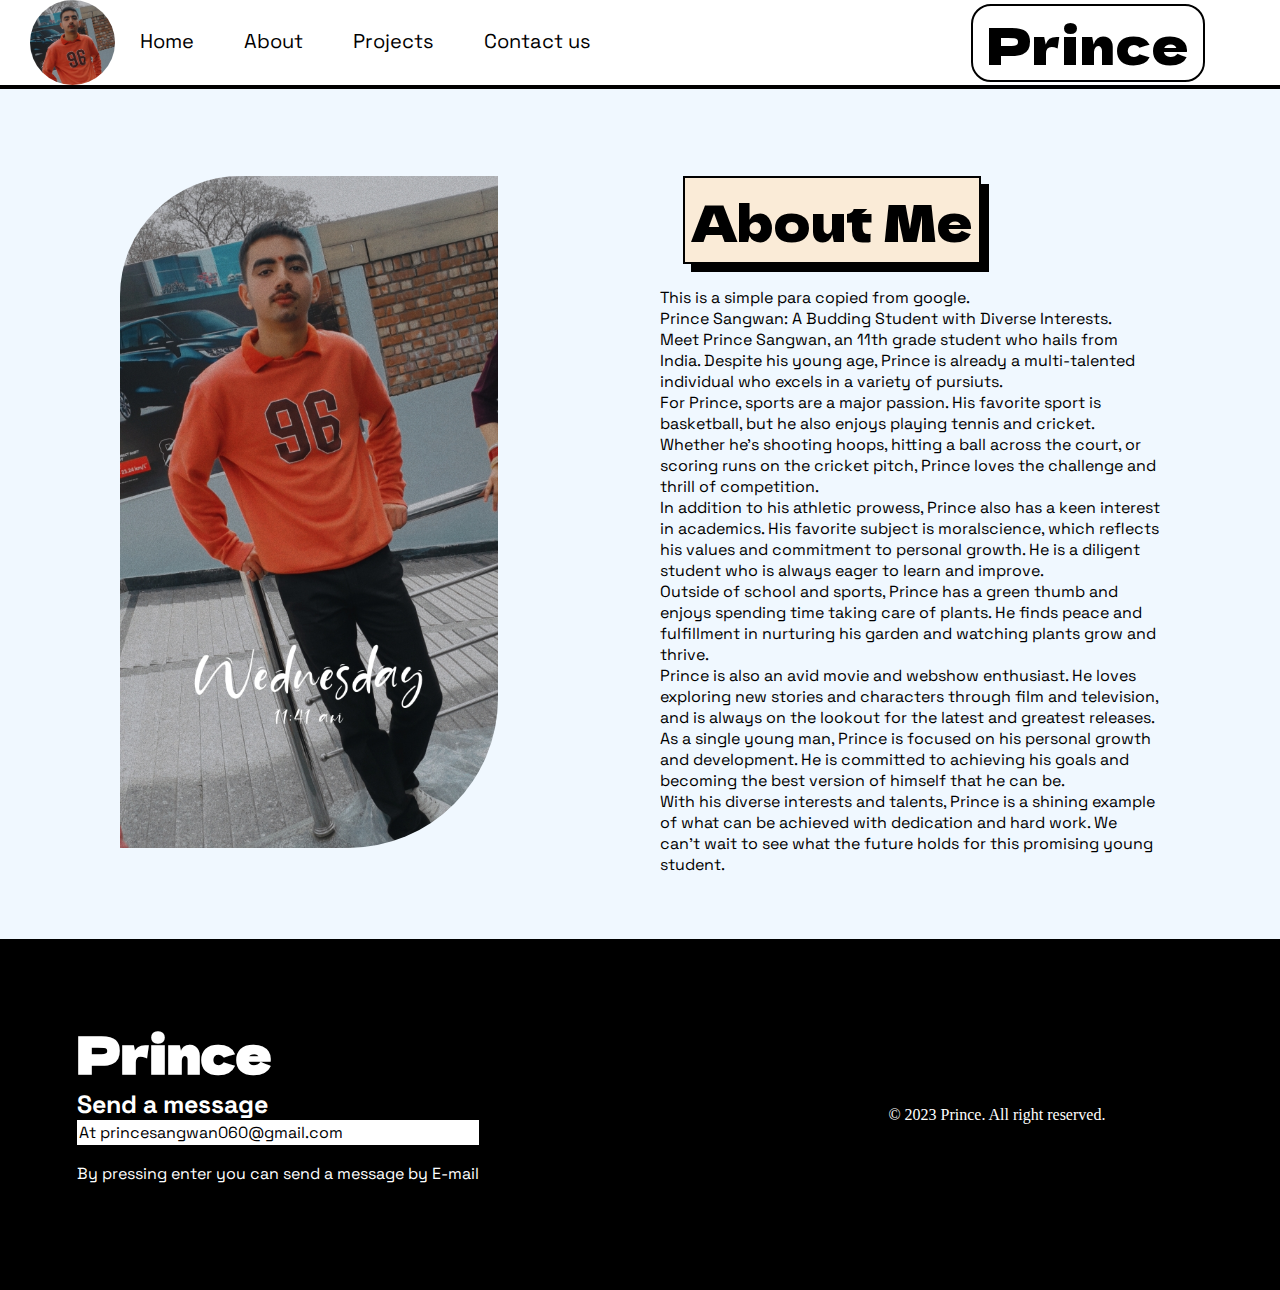
==== about.html @ b82b6ac5 "Add files via upload" ====
<!DOCTYPE html>
<html lang="en">
<head>
    <!--space font-->
    <link rel="preconnect" href="https://fonts.googleapis.com">
    <link rel="preconnect" href="https://fonts.gstatic.com" crossorigin>
    <link href="https://fonts.googleapis.com/css2?family=Dela+Gothic+One&family=Space+Grotesk:wght@300;400&family=Ubuntu:ital@1&display=swap" rel="stylesheet">
    <!--gota font-->
    
    <link rel="stylesheet" href="style.css">
    <meta charset="UTF-8">
    <meta http-equiv="X-UA-Compatible" content="IE=edge">
    <meta name="viewport" content="width=device-width, initial-scale=1.0">
    <title>Prince Sangwan</title>
    <link rel="preconnect" href="https://fonts.googleapis.com">
    <link rel="preconnect" href="https://fonts.gstatic.com" crossorigin>
    <link href="https://fonts.googleapis.com/css2?family=Dela+Gothic+One&family=Space+Grotesk:wght@300&family=Ubuntu:ital@1&display=swap" rel="stylesheet">
</head>


<body class="about-backgroundcolor">
    <nav class="navbar h-nav">
        <ul class="nav-list v-class">
            <div class="main-logo-img">
                <img src="img/prince.jpg" alt="prince-logo">
            </div>
           <li><a href="index.html">Home</a></li>
           <li><a href="about.html">About</a></li>
           <li><a href="project.html">Projects</a></li>
           <li><a href="contact.html">Contact us</a></li>
        </ul>
        <div class="right-nav v-class" >
            <span>Prince</span>
        </div>
        <div class="burger">
            <div class="line"></div>
            <div class="line"></div>
            <div class="line"></div>
        </div>
    </nav>




    <div class="about-main-content-section">
        <div class="about-main-img-div">
            <img src="img/princefull.jpg" alt="main-img" class="about-main-prince-img">
        </div>
        <div>
            <button class="about-main-button">About Me</button>
            <p class="about-main-text"> This is a simple para copied from google. <br> Prince Sangwan:    A          Budding  Student with Diverse Interests. <br>
                Meet Prince Sangwan, an 11th grade student who hails from India. Despite his young age, Prince is already a multi-talented individual who excels in a variety of pursiuts. <br>
                For Prince, sports are a major passion. His favorite sport is basketball, but he also enjoys playing tennis and cricket. Whether he's shooting hoops, hitting a ball across the court, or scoring runs on the cricket pitch, Prince loves the challenge and thrill of competition. <br>
                In addition to his athletic prowess, Prince also has a keen interest in academics. His favorite subject is moralscience, which reflects his values and commitment to personal growth. He is a diligent student who is always eager to learn and improve. <br>
                Outside of school and sports, Prince has a green thumb and enjoys spending time taking care of plants. He finds peace and fulfillment in nurturing his garden and watching plants grow and thrive. <br>
                Prince is also an avid movie and webshow enthusiast. He loves exploring new stories and characters through film and television, and is always on the lookout for the latest and greatest releases. <br>
                As a single young man, Prince is focused on his personal growth and development. He is committed to achieving his goals and becoming the best version of himself that he can be. <br>
                With his diverse interests and talents, Prince is a shining example of what can be achieved with dedication and hard work. We can't wait to see what the future holds for this promising young student.</p>
        </div>
    </div>

    <footer class="main-foot">
        <div class="one-footer">
            <h2 class="prince-footer-name">Prince</h2>
            <h3 class="send-message-text">Send a message</h3>
            <a href="#"   class="send-message-email" >At princesangwan060@gmail.com</a>
            <br>
            <p class="send-message-tutorial-text">By pressing enter you can send a message by E-mail</p>
        </div>
        <div class="reserved-text">
            <p>© 2023 Prince. All right reserved.</p>
        </div>
    </footer>












    <script src="resp.js"></script>
</body>
</html>
---- style.css ----
*{
    margin:0;
    padding: 0;
    
}
/* navigation bar */
.main-logo-img{
    display: flex;
    margin-left: 30px;
}
.main-logo-img img{
    width: 85px;
    border-radius: 60px;
}
.right-nav{
    display: flex;
    justify-content: center;
    align-items: center;
    width: 30%;
    
}
.right-nav span{
    color: black;
    width: 230px;
    font-size: 51px;
    text-align: center;
    margin: 0px 50px;
    /* padding: 1px 2px; */
    border: 2px solid black;
    border-radius: 20px;
    font-family:dela gothic one, Arial, Helvetica, sans-serif;
}
.navbar{
    background-color: #fff;
    display: flex;
    border-bottom: 4px solid black;
}
.nav-list{
    display: flex;
    width: 70%;
}
.nav-list li{
    list-style: none;
    padding: 28px 25px;
}
.nav-list li a{
    text-decoration: none;
    color: black;
    font-family: space grotesk;
    font-size: 20px;
}
.nav-list li a:hover{
    box-shadow: 0px 4px;
    transition: 0.3s;
}
.main-content{
    background-color: bisque;
}

/* body section */
.mountain-img{
    width: 400px;
    border-bottom-right-radius: 100px;
    

}

.mountain-img-text{
    font-family: 'Dela Gothic One';
    font-size: 70px;
}
.mountain-img-text-small{

}
.main-con{
    display: flex;
    justify-content: space-evenly;
    align-items: center;
    max-width: 80%;
    margin: auto;
    flex-direction: column;
    
}
.main-main-content{
    display: flex;
    justify-content: space-evenly;
    align-items: center;
    max-width: 80%;
    margin: 7%;
    
}

.btn-enter{
    font-family: 'Dela Gothic One';
    border: 2px solid black;
    padding: 5px;
    background-color: aliceblue;
    box-shadow: 5px 5px;
    margin: 18px;
    font-size: 23px;
    cursor: pointer;
    color: black;
}
.btn-enter:hover{
    box-shadow: 9px 9px ;
    transition: 0.4s;
}

.main-foot{
    background-color: black;
    display: flex;
    /* flex-direction: column; */
    
}
.one-footer{
    display: flex;
    flex-direction: column;
    margin: 6%;
}
.prince-footer-name{
    color: white;
    font-family: dela gothic one;
    font-size: 50px;
}

.send-message-text{
    color: white;
    font-family: 'Space Grotesk';
    font-size: 25px;
}

.send-message-email{
    color: black;
    text-decoration: none;
    font-family: 'Space Grotesk';
    background-color: white;
    padding: 2px;
}

.send-message-tutorial-text{
    color: white;
    font-family: 'Space Grotesk';
}
.reserved-text{
    margin: 13%;
    margin-left: 26%;
}
.reserved-text p{
    color: white;
}

/* css for about page */

.about-main-content-section{
    display: flex;
    justify-content: center;
    align-items: center;
    margin: 5%;
}

.about-backgroundcolor{
    background-color:aliceblue;
}

.about-main-prince-img{
    border-bottom-right-radius: 150px;
    border-top-left-radius: 120px;
    width: 70%;
}

.about-main-img-div{
    /* margin: 5%; */
}

.about-main-button{
    font-family: dela gothic one;
    font-size: 50px;
    border: 2px solid;
    background-color: antiquewhite;
    padding: 6px;
    box-shadow: 8px 8px;
    margin: 23px;
}

.about-main-text{
    font-family: space grotesk;
    width: 500px;
}


/* css for projects page  */

.project-background-color{
    background-color: aqua;

}

.project-button-margin{
    display: flex;
    justify-content: center;
    align-items: center;
    margin: 50px;
}

.project-button-none{
    font-family: 'Dela Gothic One';
    border: 2px solid black;
    background-color: antiquewhite;
    font-size: 124px;
    box-shadow: 12px 12px;
}


/* css for contact page  */


.contact-main-div{
    display: flex;
    justify-content: center;
}


.contact-emial-button{
    font-family: 'Dela Gothic One';
    border: 2px solid black;
    font-size: 70px;
    padding: 0 6px;
    margin: 45px 0;
    box-shadow: 12px 12px;
}

.contact-email-address{
    border: 2px solid #f5eeee;
    background-color: aliceblue;
    border-radius: 12px;
    padding: 6px;
    font-size: 18px;
}

.contact-email-sec-main-div{
    display: flex;
    justify-content: center;
    margin: 1%;
}

.contact-main-send-button-sec {
    font-family: 'Dela Gothic One';
    border: 2px solid black;
    font-size: 16px;
    padding: 5px;
    background-color: bisque;
    box-shadow: 5px 5px;
    color: black;
}











/* media quorey for home section  */
@media only screen and (max-width:1153px){
    .nav-list{
        flex-direction: column;
        margin: auto;
    }
    .navbar{
        flex-direction: column;
        transition: all 0.5s ease-out;
        height: 550px;
        margin: auto;
    }
    .right-nav{
        flex-direction: column;
        margin: auto;
    }
    .burger{
        display: block;
        position: absolute;
        cursor: pointer;
        right: 5%;
        top: 15px;
    }
    .line {
        width: 33px;
        background-color: black;
        height: 4px;
        margin: 3px 3px;
    }
    .h-nav{
        height: 50px;
    }
    .v-class{
        opacity: 0;
    }
    .main-main-content{
        flex-direction: column;
        max-width: 78%;
        margin: 2px;
    }
    .main-foot{
        flex-direction: column;
        margin: 0;
        
    }
    .main-con{
        max-width: fit-content;

    }
    .mountain-img-text{
        font-size: 63px;
    }
    .mountain-img{
        width: 390px;
        border-bottom-right-radius: 100px;
        
    
    }
    .about-main-content-section{
        flex-direction: column;
    }
    .about-main-text{
        width: 100%;
    }
    .about-main-prince-img{
        width: 100%;
    }
    .project-button-none{
        font-size: 110px;
    }
    .contact-email-sec-main-div{
        margin: 3%;
    }
    
    
}
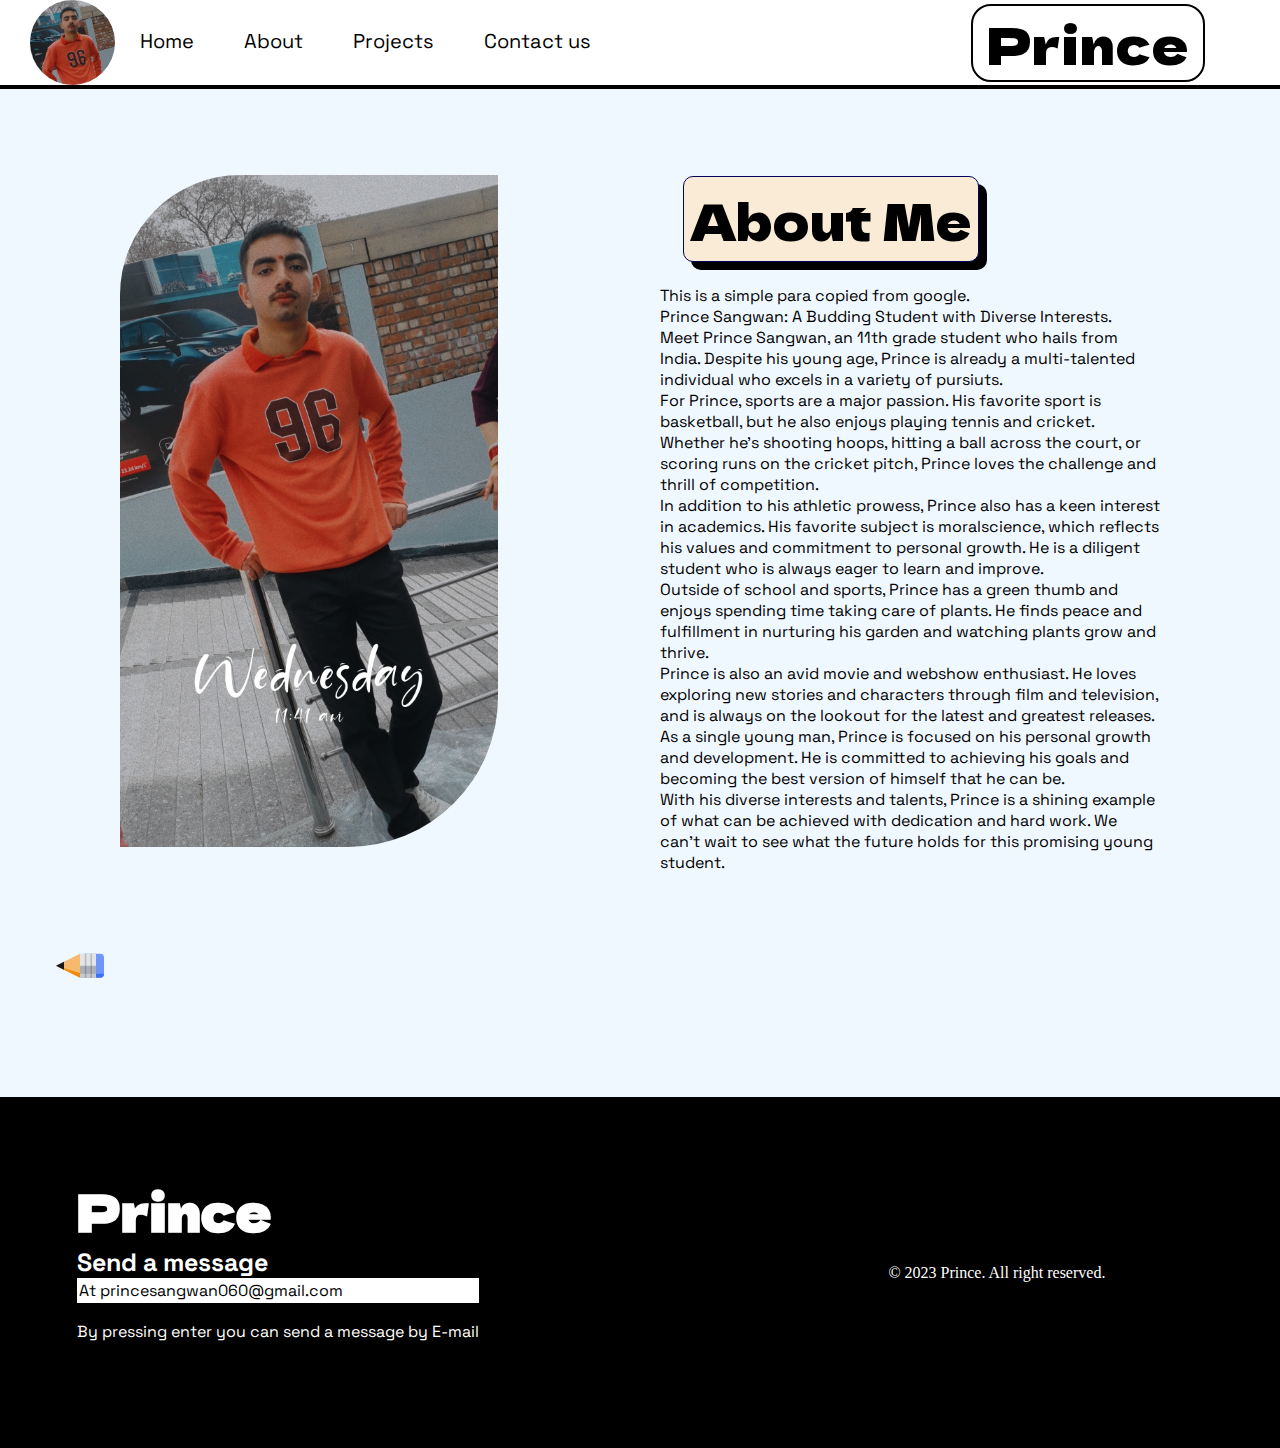
==== commit 386eb598: "Add files via upload" ====
--- a/about.html
+++ b/about.html
@@ -59,6 +59,43 @@
         </div>
     </div>
 
+
+    <div>
+        <svg xmlns="http://www.w3.org/2000/svg" height="200px" width="200px" viewBox="0 0 200 200" class="pencil">
+            <defs>
+                <clipPath id="pencil-eraser">
+                    <rect height="30" width="30" ry="5" rx="5"></rect>
+                </clipPath>
+            </defs>
+            <circle transform="rotate(-113,100,100)" stroke-linecap="round" stroke-dashoffset="439.82" stroke-dasharray="439.82 439.82" stroke-width="2" stroke="currentColor" fill="none" r="70" class="pencil__stroke"></circle>
+            <g transform="translate(100,100)" class="pencil__rotate">
+                <g fill="none">
+                    <circle transform="rotate(-90)" stroke-dashoffset="402" stroke-dasharray="402.12 402.12" stroke-width="30" stroke="hsl(223,90%,50%)" r="64" class="pencil__body1"></circle>
+                    <circle transform="rotate(-90)" stroke-dashoffset="465" stroke-dasharray="464.96 464.96" stroke-width="10" stroke="hsl(223,90%,60%)" r="74" class="pencil__body2"></circle>
+                    <circle transform="rotate(-90)" stroke-dashoffset="339" stroke-dasharray="339.29 339.29" stroke-width="10" stroke="hsl(223,90%,40%)" r="54" class="pencil__body3"></circle>
+                </g>
+                <g transform="rotate(-90) translate(49,0)" class="pencil__eraser">
+                    <g class="pencil__eraser-skew">
+                        <rect height="30" width="30" ry="5" rx="5" fill="hsl(223,90%,70%)"></rect>
+                        <rect clip-path="url(#pencil-eraser)" height="30" width="5" fill="hsl(223,90%,60%)"></rect>
+                        <rect height="20" width="30" fill="hsl(223,10%,90%)"></rect>
+                        <rect height="20" width="15" fill="hsl(223,10%,70%)"></rect>
+                        <rect height="20" width="5" fill="hsl(223,10%,80%)"></rect>
+                        <rect height="2" width="30" y="6" fill="hsla(223,10%,10%,0.2)"></rect>
+                        <rect height="2" width="30" y="13" fill="hsla(223,10%,10%,0.2)"></rect>
+                    </g>
+                </g>
+                <g transform="rotate(-90) translate(49,-30)" class="pencil__point">
+                    <polygon points="15 0,30 30,0 30" fill="hsl(33,90%,70%)"></polygon>
+                    <polygon points="15 0,6 30,0 30" fill="hsl(33,90%,50%)"></polygon>
+                    <polygon points="15 0,20 10,10 10" fill="hsl(223,10%,10%)"></polygon>
+                </g>
+            </g>
+        </svg>
+    </div>
+
+
+
     <footer class="main-foot">
         <div class="one-footer">
             <h2 class="prince-footer-name">Prince</h2>
--- a/style.css
+++ b/style.css
@@ -90,7 +90,7 @@
     
 }
 
-.btn-enter{
+/* .btn-enter{
     font-family: 'Dela Gothic One';
     border: 2px solid black;
     padding: 5px;
@@ -100,11 +100,140 @@
     font-size: 23px;
     cursor: pointer;
     color: black;
-}
-.btn-enter:hover{
+} */
+/* .btn-enter:hover{
     box-shadow: 9px 9px ;
     transition: 0.4s;
-}
+} */
+
+.btn-enter {
+  background: transparent;
+  color: #fff;
+  font-size: 17px;
+  text-transform: uppercase;
+  font-weight: 600;
+  border: none;
+  padding: 20px 30px;
+  perspective: 30rem;
+  border-radius: 10px;
+  box-shadow: 0 5px 15px rgba(0, 0, 0, 0.308);
+  text-decoration: none;
+}
+
+.btn-enter::before {
+  content: '';
+  display: block;
+  position: absolute;
+  width: 100%;
+  height: 100%;
+  top: 0;
+  left: 0;
+  border-radius: 10px;
+  background: linear-gradient(320deg, rgba(0, 140, 255, 0.678), rgba(64, 120, 184, 0.308));
+  z-index: 1;
+  transition: background 3s;
+}
+
+.btn-enter:hover::before {
+  animation: rotate 1s;
+  transition: all .5s;
+}
+
+@keyframes rotate {
+  0% {
+    transform: rotateY(180deg);
+  }
+
+  100% {
+    transform: rotateY(360deg);
+  }
+}
+
+
+.cube-loader {
+    position: relative;
+  /* u can choose any size */
+    width: 75px;
+    height: 75px;
+    transform-style: preserve-3d;
+    transform: rotateX(-30deg);
+    animation: animate 4s linear infinite;
+  }
+  
+  @keyframes animate {
+    0% {
+      transform: rotateX(-30deg) rotateY(0);
+    }
+  
+    100% {
+      transform: rotateX(-30deg) rotateY(360deg);
+    }
+  }
+  
+  .cube-loader .cube-wrapper {
+    position: absolute;
+    width: 100%;
+    height: 100%;
+    /* top: 0;
+    left: 0; */
+    transform-style: preserve-3d;
+  }
+  
+  .cube-loader .cube-wrapper .cube-span {
+    position: absolute;
+    width: 100%;
+    height: 100%;
+    /* top: 0;
+    left: 0; */
+                                       /* width 75px / 2 = 37.5px */
+    transform: rotateY(calc(90deg * var(--i))) translateZ(37.5px);
+    background: linear-gradient(
+      to bottom,
+      hsl(330, 3.13%, 25.1%) 0%,
+      hsl(177.27, 21.71%, 32.06%) 5.5%,
+      hsl(176.67, 34.1%, 36.88%) 12.1%,
+      hsl(176.61, 42.28%, 40.7%) 19.6%,
+      hsl(176.63, 48.32%, 43.88%) 27.9%,
+      hsl(176.66, 53.07%, 46.58%) 36.6%,
+      hsl(176.7, 56.94%, 48.91%) 45.6%,
+      hsl(176.74, 62.39%, 50.91%) 54.6%,
+      hsl(176.77, 69.86%, 52.62%) 63.4%,
+      hsl(176.8, 76.78%, 54.08%) 71.7%,
+      hsl(176.83, 83.02%, 55.29%) 79.4%,
+      hsl(176.85, 88.44%, 56.28%) 86.2%,
+      hsl(176.86, 92.9%, 57.04%) 91.9%,
+      hsl(176.88, 96.24%, 57.59%) 96.3%,
+      hsl(176.88, 98.34%, 57.93%) 99%,
+      hsl(176.89, 99.07%, 58.04%) 100%
+    );
+  }
+  
+  .cube-top {
+    position: absolute;
+    width: 75px;
+    height: 75px;
+    background: hsl(330, 3.13%, 25.1%) 0%;
+                        /* width 75px / 2 = 37.5px */
+    transform: rotateX(90deg) translateZ(37.5px);
+    transform-style: preserve-3d;
+  }
+  
+  .cube-top::before {
+    content: '';
+    position: absolute;
+  /* u can choose any size */
+    width: 75px;
+    height: 75px;
+    background: hsl(176.61, 42.28%, 40.7%) 19.6%;
+    transform: translateZ(-90px);
+    filter: blur(10px);
+    box-shadow: 0 0 10px #323232,
+                0 0 20px hsl(176.61, 42.28%, 40.7%) 19.6%,
+                0 0 30px #323232,
+                0 0 40px hsl(176.61, 42.28%, 40.7%) 19.6%;
+  }
+  
+
 
 .main-foot{
     background-color: black;
@@ -182,10 +311,248 @@
     margin: 23px;
 }
 
+.about-main-button {
+ display: inline-block;
+ border-radius: 10px;
+ border: 1px solid #03045e;
+ position: relative;
+ overflow: hidden;
+ transition: all 0.5s ease-in;
+ z-index: 1;
+}
+
+.about-main-button::before,
+.about-main-button::after {
+ content: '';
+ position: absolute;
+ top: 0;
+ width: 0;
+ height: 100%;
+ transform: skew(15deg);
+ transition: all 0.5s;
+ overflow: hidden;
+ z-index: -1;
+}
+
+.about-main-button::before {
+ left: -10px;
+ background: #240046;
+}
+
+.about-main-button::after {
+ right: -10px;
+ background: #5a189a;
+}
+
+.about-main-button:hover::before,
+.about-main-button:hover::after {
+ width: 200px;
+}
+
+.about-main-button:hover span {
+ color: #e0aaff;
+ transition: 0.3s;
+}
+
+.about-main-button span {
+ color: #03045e;
+ font-size: 18px;
+ transition: all 0.3s ease-in;
+}
+
 .about-main-text{
     font-family: space grotesk;
     width: 500px;
 }
+
+
+.pencil {
+    display: block;
+    width: 10em;
+    height: 10em;
+  }
+  
+  .pencil__body1,
+  .pencil__body2,
+  .pencil__body3,
+  .pencil__eraser,
+  .pencil__eraser-skew,
+  .pencil__point,
+  .pencil__rotate,
+  .pencil__stroke {
+    animation-duration: 3s;
+    animation-timing-function: linear;
+    animation-iteration-count: infinite;
+  }
+  
+  .pencil__body1,
+  .pencil__body2,
+  .pencil__body3 {
+    transform: rotate(-90deg);
+  }
+  
+  .pencil__body1 {
+    animation-name: pencilBody1;
+  }
+  
+  .pencil__body2 {
+    animation-name: pencilBody2;
+  }
+  
+  .pencil__body3 {
+    animation-name: pencilBody3;
+  }
+  
+  .pencil__eraser {
+    animation-name: pencilEraser;
+    transform: rotate(-90deg) translate(49px,0);
+  }
+  
+  .pencil__eraser-skew {
+    animation-name: pencilEraserSkew;
+    animation-timing-function: ease-in-out;
+  }
+  
+  .pencil__point {
+    animation-name: pencilPoint;
+    transform: rotate(-90deg) translate(49px,-30px);
+  }
+  
+  .pencil__rotate {
+    animation-name: pencilRotate;
+  }
+  
+  .pencil__stroke {
+    animation-name: pencilStroke;
+    transform: translate(100px,100px) rotate(-113deg);
+  }
+  
+  /* Animations */
+  @keyframes pencilBody1 {
+    from,
+      to {
+      stroke-dashoffset: 351.86;
+      transform: rotate(-90deg);
+    }
+  
+    50% {
+      stroke-dashoffset: 150.8;
+   /* 3/8 of diameter */
+      transform: rotate(-225deg);
+    }
+  }
+  
+  @keyframes pencilBody2 {
+    from,
+      to {
+      stroke-dashoffset: 406.84;
+      transform: rotate(-90deg);
+    }
+  
+    50% {
+      stroke-dashoffset: 174.36;
+      transform: rotate(-225deg);
+    }
+  }
+  
+  @keyframes pencilBody3 {
+    from,
+      to {
+      stroke-dashoffset: 296.88;
+      transform: rotate(-90deg);
+    }
+  
+    50% {
+      stroke-dashoffset: 127.23;
+      transform: rotate(-225deg);
+    }
+  }
+  
+  @keyframes pencilEraser {
+    from,
+      to {
+      transform: rotate(-45deg) translate(49px,0);
+    }
+  
+    50% {
+      transform: rotate(0deg) translate(49px,0);
+    }
+  }
+  
+  @keyframes pencilEraserSkew {
+    from,
+      32.5%,
+      67.5%,
+      to {
+      transform: skewX(0);
+    }
+  
+    35%,
+      65% {
+      transform: skewX(-4deg);
+    }
+  
+    37.5%, 
+      62.5% {
+      transform: skewX(8deg);
+    }
+  
+    40%,
+      45%,
+      50%,
+      55%,
+      60% {
+      transform: skewX(-15deg);
+    }
+  
+    42.5%,
+      47.5%,
+      52.5%,
+      57.5% {
+      transform: skewX(15deg);
+    }
+  }
+  
+  @keyframes pencilPoint {
+    from,
+      to {
+      transform: rotate(-90deg) translate(49px,-30px);
+    }
+  
+    50% {
+      transform: rotate(-225deg) translate(49px,-30px);
+    }
+  }
+  
+  @keyframes pencilRotate {
+    from {
+      transform: translate(100px,100px) rotate(0);
+    }
+  
+    to {
+      transform: translate(100px,100px) rotate(720deg);
+    }
+  }
+  
+  @keyframes pencilStroke {
+    from {
+      stroke-dashoffset: 439.82;
+      transform: translate(100px,100px) rotate(-113deg);
+    }
+  
+    50% {
+      stroke-dashoffset: 164.93;
+      transform: translate(100px,100px) rotate(-113deg);
+    }
+  
+    75%,
+      to {
+      stroke-dashoffset: 439.82;
+      transform: translate(100px,100px) rotate(112deg);
+    }
+  }
+
+
 
 
 /* css for projects page  */
@@ -208,6 +575,437 @@
     background-color: antiquewhite;
     font-size: 124px;
     box-shadow: 12px 12px;
+}
+
+
+.pyramid-loader {
+    position: relative;
+    width: 300px;
+    height: 300px;
+    display: block;
+    transform-style: preserve-3d;
+    transform: rotateX(-20deg);
+  }
+  
+  .wrapper {
+    position: relative;
+    width: 100%;
+    height: 100%;
+    transform-style: preserve-3d;
+    animation: spin 4s linear infinite;
+  }
+  
+  @keyframes spin {
+    100% {
+      transform: rotateY(360deg);
+    }
+  }
+  
+  .pyramid-loader .wrapper .side {
+    width: 70px;
+    height: 70px;
+  /* you can choose any gradient or color you want */
+    /* background: radial-gradient( #2F2585 10%, #F028FD 70%, #2BDEAC 120%); */
+    position: absolute;
+    top: 0;
+    left: 0;
+    right: 0;
+    bottom: 0;
+    margin: auto;
+    transform-origin: center top;
+    clip-path: polygon(50% 0%, 0% 100%, 100% 100%);
+  }
+  
+  .pyramid-loader .wrapper .side1 {
+    transform: rotateZ(-30deg) rotateY(90deg);
+    background: conic-gradient( #2BDEAC, #F028FD, #D8CCE6, #2F2585);
+  }
+  
+  .pyramid-loader .wrapper .side2 {
+    transform: rotateZ(30deg) rotateY(90deg);
+    background: conic-gradient( #2F2585, #D8CCE6, #F028FD, #2BDEAC);
+  }
+  
+  .pyramid-loader .wrapper .side3 {
+    transform: rotateX(30deg);
+    background: conic-gradient( #2F2585, #D8CCE6, #F028FD, #2BDEAC);
+  }
+  
+  .pyramid-loader .wrapper .side4 {
+    transform: rotateX(-30deg);
+    background: conic-gradient( #2BDEAC, #F028FD, #D8CCE6, #2F2585);
+  }
+  
+  .pyramid-loader .wrapper .shadow {
+    width: 60px;
+    height: 60px;
+    background: #8B5AD5;
+    position: absolute;
+    top: 0;
+    left: 0;
+    right: 0;
+    bottom: 0;
+    margin: auto;
+    transform: rotateX(90deg) translateZ(-40px);
+    filter: blur(12px);
+  }
+
+
+/*works janky on mobile :<*/
+.container {
+    position: relative;
+    width: 190px;
+    height: 254px;
+    transition: 200ms;
+  }
+  
+  .container:active {
+    width: 180px;
+    height: 245px;
+  }
+  
+  #card {
+    position: absolute;
+    inset: 0;
+    z-index: 0;
+    display: flex;
+    justify-content: center;
+    align-items: center;
+    border-radius: 20px;
+    transition: 700ms;
+    background: linear-gradient(43deg, rgb(65, 88, 208) 0%, rgb(200, 80, 192) 46%, rgb(255, 204, 112) 100%);
+  }
+  
+  .subtitle {
+    transform: translateY(160px);
+    color: rgb(134, 110, 221);
+    text-align: center;
+    width: 100%;
+  }
+  
+  .title {
+    opacity: 0;
+    transition-duration: 300ms;
+    transition-timing-function: ease-in-out-out;
+    transition-delay: 100ms;
+    position: absolute;
+    font-size: x-large;
+    font-weight: bold;
+  }
+  
+  .tracker:hover ~ #card .title {
+    opacity: 1;
+  }
+  
+  #prompt {
+    bottom: 8px;
+    left: 12px;
+    z-index: 20;
+    font-size: 20px;
+    font-weight: bold;
+    transition: 300ms ease-in-out-out;
+    position: absolute;
+    max-width: 110px;
+    color: rgb(255, 255, 255);
+  }
+  
+  .tracker {
+    position: absolute;
+    z-index: 200;
+    width: 100%;
+    height: 100%;
+  }
+  
+  .tracker:hover {
+    cursor: pointer;
+  }
+  
+  .tracker:hover ~ #card #prompt {
+    opacity: 0;
+  }
+  
+  .tracker:hover ~ #card {
+    transition: 300ms;
+    filter: brightness(1.1);
+  }
+  
+  .container:hover #card::before {
+    transition: 200ms;
+    content: '';
+    opacity: 80%;
+  }
+  
+  .canvas {
+    perspective: 800px;
+    inset: 0;
+    z-index: 200;
+    position: absolute;
+    display: grid;
+    grid-template-columns: 1fr 1fr 1fr 1fr 1fr;
+    grid-template-rows: 1fr 1fr 1fr 1fr 1fr;
+    gap: 0px 0px;
+    grid-template-areas: "tr-1 tr-2 tr-3 tr-4 tr-5"
+      "tr-6 tr-7 tr-8 tr-9 tr-10"
+      "tr-11 tr-12 tr-13 tr-14 tr-15"
+      "tr-16 tr-17 tr-18 tr-19 tr-20"
+      "tr-21 tr-22 tr-23 tr-24 tr-25";
+  }
+  
+  #card::before {
+    content: '';
+    background: linear-gradient(43deg, rgb(65, 88, 208) 0%, rgb(200, 80, 192) 46%, rgb(255, 204, 112) 100%);
+    filter: blur(2rem);
+    opacity: 30%;
+    width: 100%;
+    height: 100%;
+    position: absolute;
+    z-index: -1;
+    transition: 200ms;
+  }
+  
+  .tr-1 {
+    grid-area: tr-1;
+  }
+  
+  .tr-2 {
+    grid-area: tr-2;
+  }
+  
+  .tr-3 {
+    grid-area: tr-3;
+  }
+  
+  .tr-4 {
+    grid-area: tr-4;
+  }
+  
+  .tr-5 {
+    grid-area: tr-5;
+  }
+  
+  .tr-6 {
+    grid-area: tr-6;
+  }
+  
+  .tr-7 {
+    grid-area: tr-7;
+  }
+  
+  .tr-8 {
+    grid-area: tr-8;
+  }
+  
+  .tr-9 {
+    grid-area: tr-9;
+  }
+  
+  .tr-10 {
+    grid-area: tr-10;
+  }
+  
+  .tr-11 {
+    grid-area: tr-11;
+  }
+  
+  .tr-12 {
+    grid-area: tr-12;
+  }
+  
+  .tr-13 {
+    grid-area: tr-13;
+  }
+  
+  .tr-14 {
+    grid-area: tr-14;
+  }
+  
+  .tr-15 {
+    grid-area: tr-15;
+  }
+  
+  .tr-16 {
+    grid-area: tr-16;
+  }
+  
+  .tr-17 {
+    grid-area: tr-17;
+  }
+  
+  .tr-18 {
+    grid-area: tr-18;
+  }
+  
+  .tr-19 {
+    grid-area: tr-19;
+  }
+  
+  .tr-20 {
+    grid-area: tr-20;
+  }
+  
+  .tr-21 {
+    grid-area: tr-21;
+  }
+  
+  .tr-22 {
+    grid-area: tr-22;
+  }
+  
+  .tr-23 {
+    grid-area: tr-23;
+  }
+  
+  .tr-24 {
+    grid-area: tr-24;
+  }
+  
+  .tr-25 {
+    grid-area: tr-25;
+  }
+  
+  .tr-1:hover ~ #card {
+    transition: 125ms ease-in-out;
+    transform: rotateX(20deg) rotateY(-10deg) rotateZ(0deg);
+  }
+  
+  .tr-2:hover ~ #card {
+    transition: 125ms ease-in-out;
+    transform: rotateX(20deg) rotateY(-5deg) rotateZ(0deg);
+  }
+  
+  .tr-3:hover ~ #card {
+    transition: 125ms ease-in-out;
+    transform: rotateX(20deg) rotateY(0deg) rotateZ(0deg);
+  }
+  
+  .tr-4:hover ~ #card {
+    transition: 125ms ease-in-out;
+    transform: rotateX(20deg) rotateY(5deg) rotateZ(0deg);
+  }
+  
+  .tr-5:hover ~ #card {
+    transition: 125ms ease-in-out;
+    transform: rotateX(20deg) rotateY(10deg) rotateZ(0deg);
+  }
+  
+  .tr-6:hover ~ #card {
+    transition: 125ms ease-in-out;
+    transform: rotateX(10deg) rotateY(-10deg) rotateZ(0deg);
+  }
+  
+  .tr-7:hover ~ #card {
+    transition: 125ms ease-in-out;
+    transform: rotateX(10deg) rotateY(-5deg) rotateZ(0deg);
+  }
+  
+  .tr-8:hover ~ #card {
+    transition: 125ms ease-in-out;
+    transform: rotateX(10deg) rotateY(0deg) rotateZ(0deg);
+  }
+  
+  .tr-9:hover ~ #card {
+    transition: 125ms ease-in-out;
+    transform: rotateX(10deg) rotateY(5deg) rotateZ(0deg);
+  }
+  
+  .tr-10:hover ~ #card {
+    transition: 125ms ease-in-out;
+    transform: rotateX(10deg) rotateY(10deg) rotateZ(0deg);
+  }
+  
+  .tr-11:hover ~ #card {
+    transition: 125ms ease-in-out;
+    transform: rotateX(0deg) rotateY(-10deg) rotateZ(0deg);
+  }
+  
+  .tr-12:hover ~ #card {
+    transition: 125ms ease-in-out;
+    transform: rotateX(0deg) rotateY(-5deg) rotateZ(0deg);
+  }
+  
+  .tr-13:hover ~ #card {
+    transition: 125ms ease-in-out;
+    transform: rotateX(0deg) rotateY(0deg) rotateZ(0deg);
+  }
+  
+  .tr-14:hover ~ #card {
+    transition: 125ms ease-in-out;
+    transform: rotateX(0deg) rotateY(5deg) rotateZ(0deg);
+  }
+  
+  .tr-15:hover ~ #card {
+    transition: 125ms ease-in-out;
+    transform: rotateX(0deg) rotateY(10deg) rotateZ(0deg);
+  }
+  
+  .tr-16:hover ~ #card {
+    transition: 125ms ease-in-out;
+    transform: rotateX(-10deg) rotateY(-10deg) rotateZ(0deg);
+  }
+  
+  .tr-17:hover ~ #card {
+    transition: 125ms ease-in-out;
+    transform: rotateX(-10deg) rotateY(-5deg) rotateZ(0deg);
+  }
+  
+  .tr-18:hover ~ #card {
+    transition: 125ms ease-in-out;
+    transform: rotateX(-10deg) rotateY(0deg) rotateZ(0deg);
+  }
+  
+  .tr-19:hover ~ #card {
+    transition: 125ms ease-in-out;
+    transform: rotateX(-10deg) rotateY(5deg) rotateZ(0deg);
+  }
+  
+  .tr-20:hover ~ #card {
+    transition: 125ms ease-in-out;
+    transform: rotateX(-10deg) rotateY(10deg) rotateZ(0deg);
+  }
+  
+  .tr-21:hover ~ #card {
+    transition: 125ms ease-in-out;
+    transform: rotateX(-20deg) rotateY(-10deg) rotateZ(0deg);
+  }
+  
+  .tr-22:hover ~ #card {
+    transition: 125ms ease-in-out;
+    transform: rotateX(-20deg) rotateY(-5deg) rotateZ(0deg);
+  }
+  
+  .tr-23:hover ~ #card {
+    transition: 125ms ease-in-out;
+    transform: rotateX(-20deg) rotateY(0deg) rotateZ(0deg);
+  }
+  
+  .tr-24:hover ~ #card {
+    transition: 125ms ease-in-out;
+    transform: rotateX(-20deg) rotateY(5deg) rotateZ(0deg);
+  }
+  
+  .tr-25:hover ~ #card {
+    transition: 125ms ease-in-out;
+    transform: rotateX(-20deg) rotateY(10deg) rotateZ(0deg);
+  }
+  
+  .noselect {
+    -webkit-touch-callout: none;
+     /* iOS Safari */
+    -webkit-user-select: none;
+     /* Safari */
+     /* Konqueror HTML */
+    -moz-user-select: none;
+     /* Old versions of Firefox */
+    -ms-user-select: none;
+     /* Internet Explorer/Edge */
+    user-select: none;
+     /* Non-prefixed version, currently
+                                      supported by Chrome, Edge, Opera and Firefox */
+  }
+
+.two-magic-together{
+    display: flex;
+    justify-content: center;
 }
 
 
@@ -256,7 +1054,63 @@
 
 
 
-
+.loader {
+    position: relative;
+    border-style: solid;
+    width: 100px;
+    left: 20px;
+    box-sizing: border-box;
+    border-width: 40px 60px 30px 60px;
+    border-color: #3760C9 #96DDFC #96DDFC #36BBF7;
+    animation: envFloating 1s ease-in infinite alternate;
+  }
+  
+  .loader:after {
+    content: "";
+    position: absolute;
+    right: 62px;
+    top: -40px;
+    height: 70px;
+    width: 50px;
+    background-image: linear-gradient(#fff 45px, transparent 0),
+              linear-gradient(#fff 45px, transparent 0),
+              linear-gradient(#fff 45px, transparent 0);
+    background-repeat: no-repeat;
+    background-size: 30px 4px;
+    background-position: 0px 11px , 8px 35px, 0px 60px;
+    animation: envDropping 0.75s linear infinite;
+  }
+  
+  @keyframes envFloating {
+    0% {
+      transform: translate(-2px, -5px)
+    }
+  
+    100% {
+      transform: translate(0, 5px)
+    }
+  }
+  
+  @keyframes envDropping {
+    0% {
+      background-position: 100px 11px , 115px 35px, 105px 60px;
+      opacity: 1;
+    }
+  
+    50% {
+      background-position: 0px 11px , 20px 35px, 5px 60px;
+    }
+  
+    60% {
+      background-position: -30px 11px , 0px 35px, -10px 60px;
+    }
+  
+    75%, 100% {
+      background-position: -30px 11px , -30px 35px, -30px 60px;
+      opacity: 0;
+    }
+  }
+        
 
 
 
@@ -316,7 +1170,7 @@
         font-size: 63px;
     }
     .mountain-img{
-        width: 390px;
+        width: 441px;
         border-bottom-right-radius: 100px;
         
     
@@ -336,6 +1190,12 @@
     .contact-email-sec-main-div{
         margin: 3%;
     }
+    .two-magic-together{
+        flex-direction: column;
+    }
+    .container{
+        left: 90px;
+    }
     
     
 }
